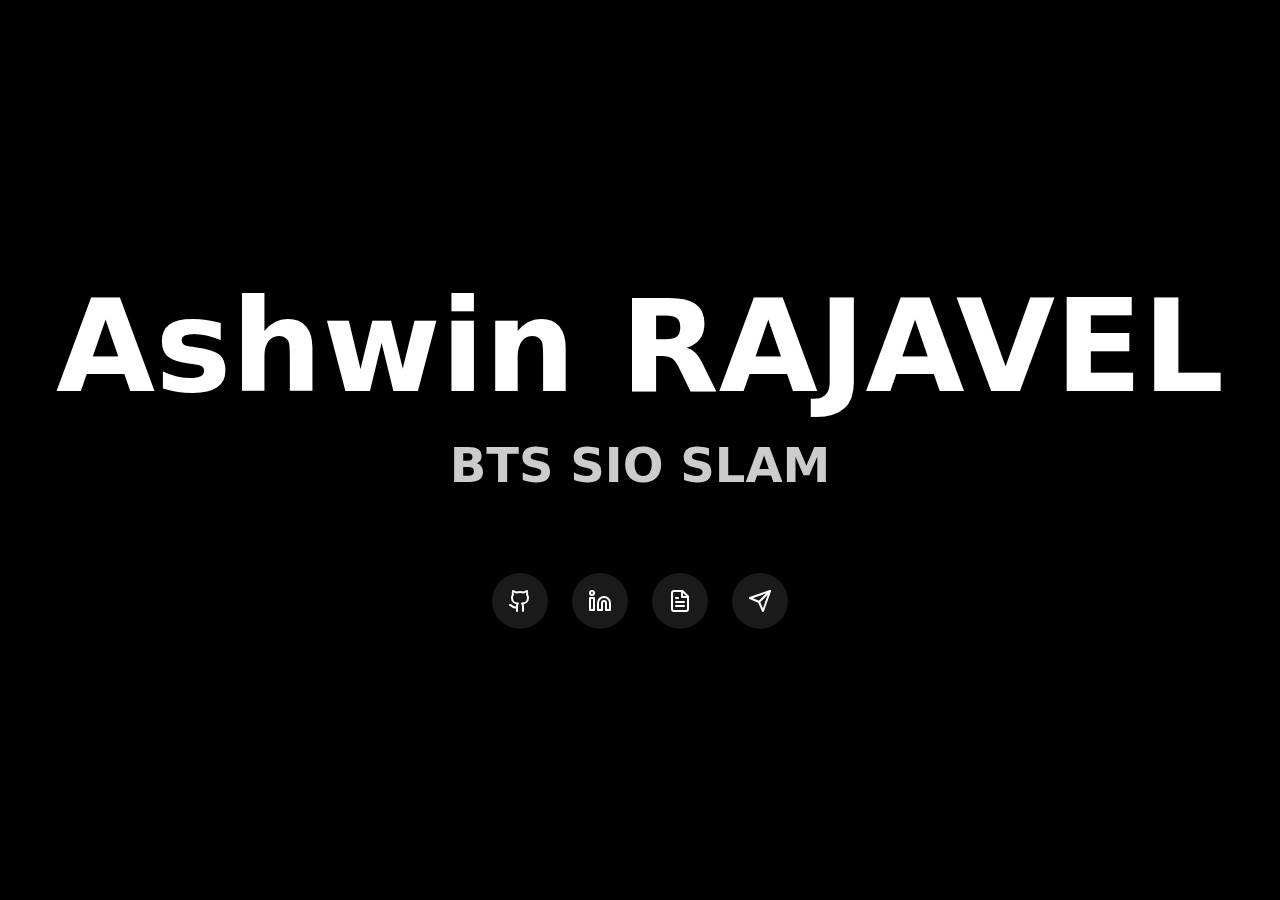
==== portfAsh.html @ 3fd30204 "modif du lien html to js" ====
<!DOCTYPE html>
<html lang="fr">
  <head>
    <meta charset="UTF-8" />
    <meta name="viewport" content="width=device-width, initial-scale=1.0" />
    <title>Ashwin RAJAVEL - Portfolio</title>
    <link rel="stylesheet" href="portfAshstyle.css">
  </head>
  <body>
    <canvas id="particleCanvas"></canvas>
    
    <main class="content">
      <h1>Ashwin RAJAVEL</h1>
      <h2>BTS SIO SLAM</h2>
      
      <div class="social-icons">
        <a href="https://github.com/winashr" target="_blank" rel="noopener noreferrer" class="social-icon" data-tooltip="GitHub">
          <svg xmlns="http://www.w3.org/2000/svg" width="24" height="24" viewBox="0 0 24 24" fill="none" stroke="currentColor" stroke-width="2" stroke-linecap="round" stroke-linejoin="round"><path d="M15 22v-4a4.8 4.8 0 0 0-1-3.5c3 0 6-2 6-5.5.08-1.25-.27-2.48-1-3.5.28-1.15.28-2.35 0-3.5 0 0-1 0-3 1.5-2.64-.5-5.36-.5-8 0C6 2 5 2 5 2c-.3 1.15-.3 2.35 0 3.5A5.403 5.403 0 0 0 4 9c0 3.5 3 5.5 6 5.5-.39.49-.68 1.05-.85 1.65-.17.6-.22 1.23-.15 1.85v4"/><path d="M9 18c-4.51 2-5-2-7-2"/></svg>
        </a>
        <a href="https://linkedin.com/in/ashwinrajavel" target="_blank" rel="noopener noreferrer" class="social-icon" data-tooltip="LinkedIn">
          <svg xmlns="http://www.w3.org/2000/svg" width="24" height="24" viewBox="0 0 24 24" fill="none" stroke="currentColor" stroke-width="2" stroke-linecap="round" stroke-linejoin="round"><path d="M16 8a6 6 0 0 1 6 6v7h-4v-7a2 2 0 0 0-2-2 2 2 0 0 0-2 2v7h-4v-7a6 6 0 0 1 6-6z"/><rect width="4" height="12" x="2" y="9"/><circle cx="4" cy="4" r="2"/></svg>
        <a href="/resume.pdf" target="_blank" rel="noopener noreferrer" class="social-icon" data-tooltip="Resume">
          <svg xmlns="http://www.w3.org/2000/svg" width="24" height="24" viewBox="0 0 24 24" fill="none" stroke="currentColor" stroke-width="2" stroke-linecap="round" stroke-linejoin="round"><path d="M14.5 2H6a2 2 0 0 0-2 2v16a2 2 0 0 0 2 2h12a2 2 0 0 0 2-2V7.5L14.5 2z"/><polyline points="14 2 14 8 20 8"/><line x1="16" x2="8" y1="13" y2="13"/><line x1="16" x2="8" y1="17" y2="17"/><line x1="10" x2="8" y1="9" y2="9"/></svg>
        </a>
        <a href="mailto:ashwinproacc@gmail.com" class="social-icon" data-tooltip="Email">
          <svg xmlns="http://www.w3.org/2000/svg" width="24" height="24" viewBox="0 0 24 24" fill="none" stroke="currentColor" stroke-width="2" stroke-linecap="round" stroke-linejoin="round"><path d="M22 2L11 13"/><path d="M22 2L15 22L11 13L2 9L22 2z"/></svg>
        </a>
      </div>
    </main>

    <script src="portfAshscript.js"></script>
  </body>
</html>
---- portfAshstyle.css ----
* {
    margin: 0;
    padding: 0;
    box-sizing: border-box;
  }
  
  body {
    font-family: system-ui, -apple-system, BlinkMacSystemFont, 'Segoe UI', Roboto, Oxygen, Ubuntu, Cantarell, 'Open Sans', 'Helvetica Neue', sans-serif;
    background-color: black;
    color: white;
    min-height: 100vh;
    overflow: hidden;
  }
  
  #particleCanvas {
    position: fixed;
    top: 0;
    left: 0;
    width: 100%;
    height: 100%;
    z-index: 0;
  }
  
  .content {
    position: relative;
    z-index: 1;
    min-height: 100vh;
    display: flex;
    flex-direction: column;
    align-items: center;
    justify-content: center;
    padding: 1rem;
  }
  
  h1 {
    font-size: clamp(3rem, 10vw, 8rem);
    font-weight: bold;
    margin-bottom: 1rem;
    text-align: center;
  }
  
  h2 {
    font-size: clamp(1.5rem, 5vw, 3rem);
    color: #ccc;
    margin-bottom: 3rem;
    text-align: center;
  }
  
  .social-icons {
    display: flex;
    gap: 1.5rem;
    margin-top: 2rem;
  }
  
  .social-icon {
    padding: 1rem;
    background-color: rgba(255, 255, 255, 0.1);
    border-radius: 50%;
    color: white;
    transition: all 0.3s ease;
    display: flex;
    align-items: center;
    justify-content: center;
    position: relative;
  }
  
  .social-icon:hover {
    background-color: rgba(255, 255, 255, 0.2);
    transform: scale(1.1);
  }
  
  /* Tooltip styles */
  .social-icon::after {
    content: attr(data-tooltip);
    position: absolute;
    bottom: -2.5rem;
    left: 50%;
    transform: translateX(-50%);
    padding: 0.5rem 1rem;
    background-color: rgba(255, 255, 255, 0.9);
    color: black;
    border-radius: 100px;
    font-size: 0.7rem;
    white-space: nowrap;
    opacity: 0;
    visibility: hidden;
    transition: all 0.3s ease;
  }
  
  .social-icon:hover::after {
    opacity: 1;
    visibility: visible;
    bottom: -2rem;
  }
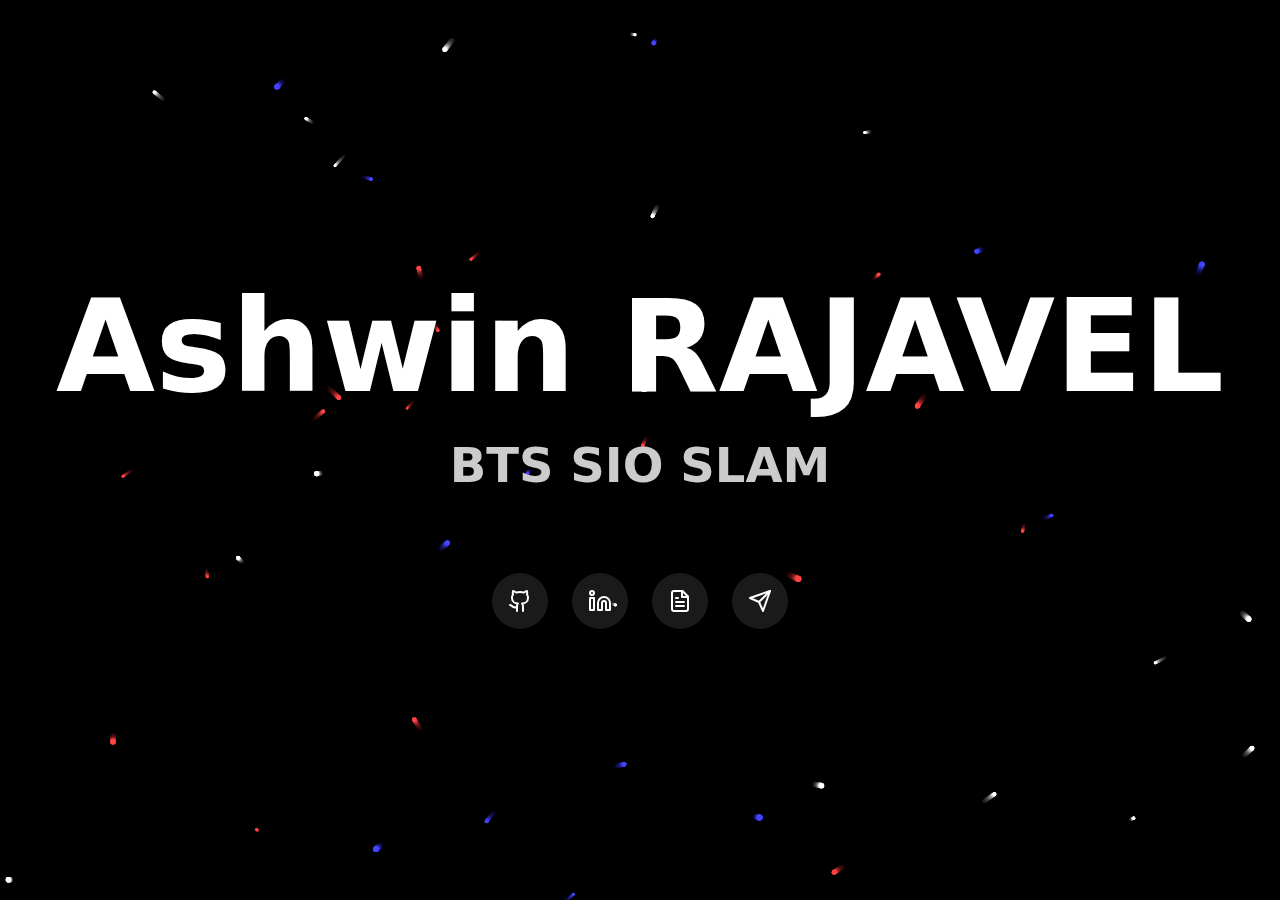
==== commit dd18ca20: "test" ====
--- a/portfAsh.html
+++ b/portfAsh.html
@@ -19,7 +19,7 @@
         </a>
         <a href="https://linkedin.com/in/ashwinrajavel" target="_blank" rel="noopener noreferrer" class="social-icon" data-tooltip="LinkedIn">
           <svg xmlns="http://www.w3.org/2000/svg" width="24" height="24" viewBox="0 0 24 24" fill="none" stroke="currentColor" stroke-width="2" stroke-linecap="round" stroke-linejoin="round"><path d="M16 8a6 6 0 0 1 6 6v7h-4v-7a2 2 0 0 0-2-2 2 2 0 0 0-2 2v7h-4v-7a6 6 0 0 1 6-6z"/><rect width="4" height="12" x="2" y="9"/><circle cx="4" cy="4" r="2"/></svg>
-        <a href="/resume.pdf" target="_blank" rel="noopener noreferrer" class="social-icon" data-tooltip="Resume">
+        <a href="/resume.pd" target="_blank" rel="noopener noreferrer" class="social-icon" data-tooltip="Resume">
           <svg xmlns="http://www.w3.org/2000/svg" width="24" height="24" viewBox="0 0 24 24" fill="none" stroke="currentColor" stroke-width="2" stroke-linecap="round" stroke-linejoin="round"><path d="M14.5 2H6a2 2 0 0 0-2 2v16a2 2 0 0 0 2 2h12a2 2 0 0 0 2-2V7.5L14.5 2z"/><polyline points="14 2 14 8 20 8"/><line x1="16" x2="8" y1="13" y2="13"/><line x1="16" x2="8" y1="17" y2="17"/><line x1="10" x2="8" y1="9" y2="9"/></svg>
         </a>
         <a href="mailto:ashwinproacc@gmail.com" class="social-icon" data-tooltip="Email">
--- a/portfAshstyle.css
+++ b/portfAshstyle.css
@@ -76,7 +76,7 @@
     bottom: -2.5rem;
     left: 50%;
     transform: translateX(-50%);
-    padding: 0.5rem 1rem;
+    padding: 0.3rem 0.7rem;
     background-color: rgba(255, 255, 255, 0.9);
     color: black;
     border-radius: 100px;
